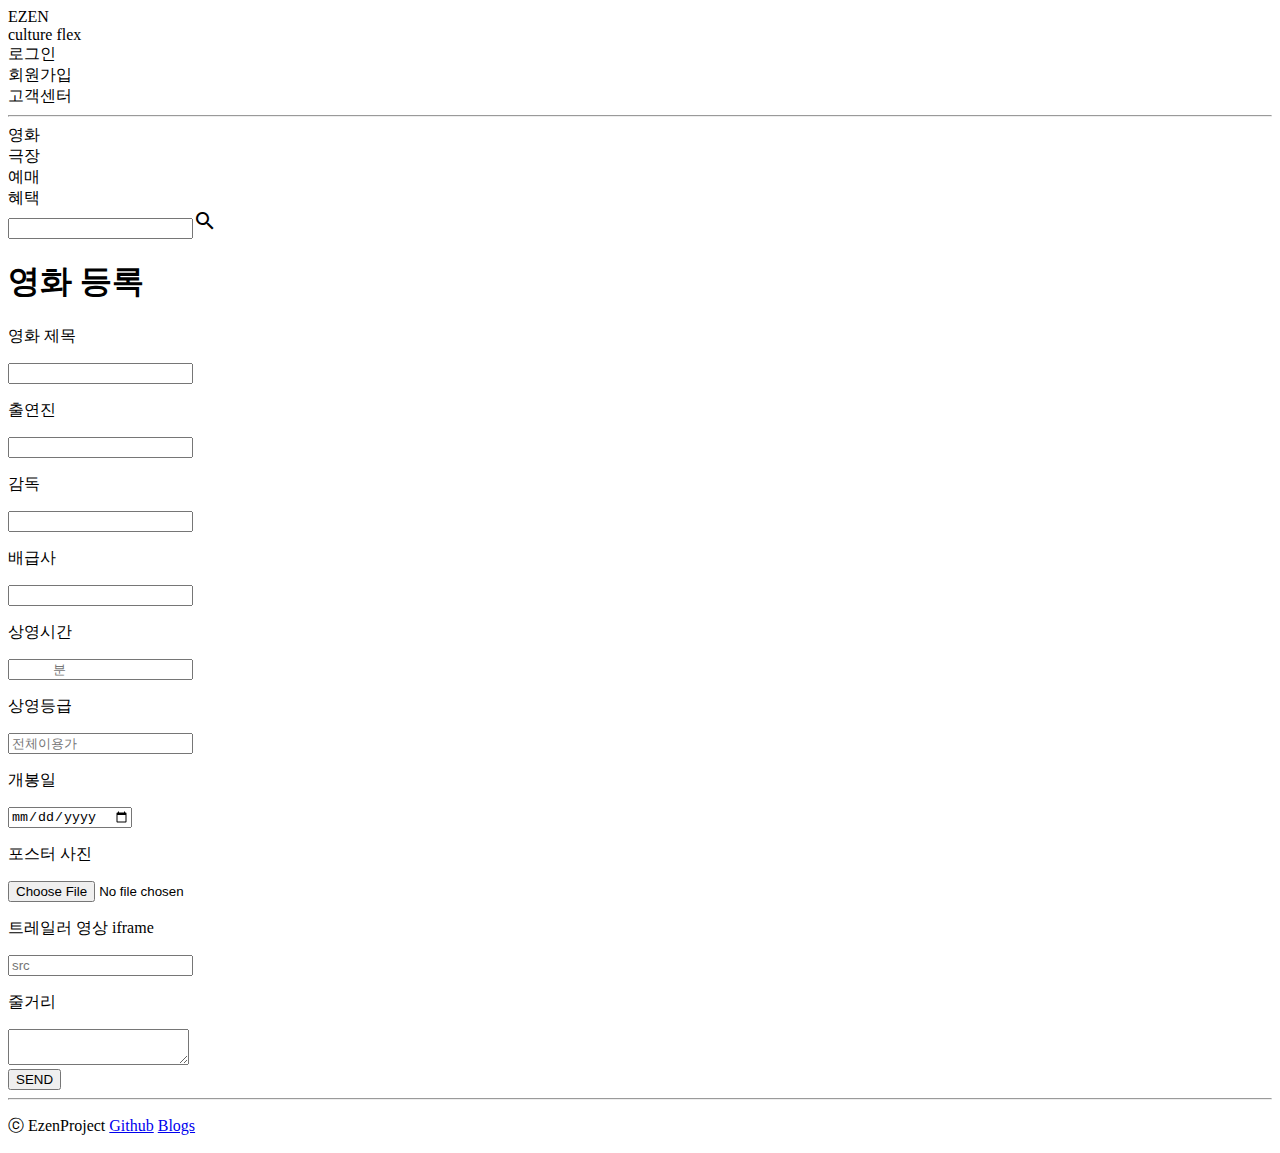
==== UI/html/create.html @ 972c9a5e "영화 등록 html" ====
<!DOCTYPE html>
<html>

<head>
    <meta charset="UTF-8">
    <title>Document</title>
    <!-- my CSS -->
    <link href="/css/style.css" rel="stylesheet">

    <!--google font-->
    <link rel="preconnect" href="https://fonts.googleapis.com">
    <link rel="preconnect" href="https://fonts.gstatic.com" crossorigin>
    <link href="https://fonts.googleapis.com/css2?family=Black+Han+Sans&family=Gowun+Dodum&family=Do+Hyeon&family=Rowdies:wght@300;400;700&display=swap" rel="stylesheet">
    <!--google icons-->
    <link href="https://fonts.googleapis.com/icon?family=Material+Icons+Outlined" rel="stylesheet">
    <!-- font awesome -->
    <link href="../fontAwesome/css/all.min.css" rel="stylesheet">
</head>

<body>

    <heaader class="heaader-container">
        <div class="heaader-item heaader-main">EZEN</div>
        <div class="header-sub">culture flex</div>
        <div style="flex-grow:1"></div>
        <div class="heaader-item">로그인</div>
        <div class="heaader-item">회원가입</div>
        <div class="heaader-item">고객센터</div>
    </heaader>
    <hr />
    <nav class="nav-container">
        <div class="nav-item nav-main">영화</div>
        <div class="nav-item">극장</div>
        <div class="nav-item">예매</div>
        <div class="nav-item">혜택</div>

        <input class="nav-search" type="text"><span class="material-icons-outlined">
            search
        </span>
    </nav>

    <div class="form-background">
        <div class="form-white">
            <form name="movie" method="get" action="#">
                <h1>영화 등록</h1>
                <div class="w-100">
                    <p>영화 제목</p>
                    <input class="form-input" type="text">
                </div>
                <div class="w-100">
                    <p>출연진</p>
                    <input class="form-input" type="text">
                </div>

                <div class="w-50">
                    <p>감독</p>
                    <input class="form-input" type="text">
                </div>
                <div class="w-50">
                    <p>배급사</p>
                    <input class="form-input" type="text">
                </div>


                
                <div class="w-50">
                    <p>상영시간</p>
                    <input class="form-input" type="text" placeholder="           분">
                </div>

                <div class="w-50">
                    <p>상영등급</p>
                    <input class="form-input" type="text" placeholder="전체이용가">
                </div>
                

                <div style="clear: both;"></div>

               
               
                <div class="w-100">
                    <p>개봉일</p>
                    <input class="form-input" type="date" >
                </div>

               
                <div class="w-100">
                    <p>포스터 사진</p>
                    <input class="form-input" type="file">
                </div>

               
                <div class="w-100">
                    <p>트레일러 영상 iframe</p>
                    <input class="form-input" type="text" placeholder="src">
                </div>


                <div class="w-100">
                    <p>줄거리</p>
                    <textarea class="form-input form-long"></textarea>
                </div>
                <div>

                    <div class="w-100">
                        <button class="send-button">SEND</button>
                    </div>
                </div>
            </form>
        </div>
    </div>


    <footer class="container footer-container">
        <hr>
        <p> ⓒ EzenProject
            <a href="#">Github</a>
            <a href="#">Blogs</a>
        </p>

    </footer>

    <script src="/javaScript/jquery-3.6.0.min.js"> </script>
    <script src="/javaScript/main.js"> </script>
</body></html>
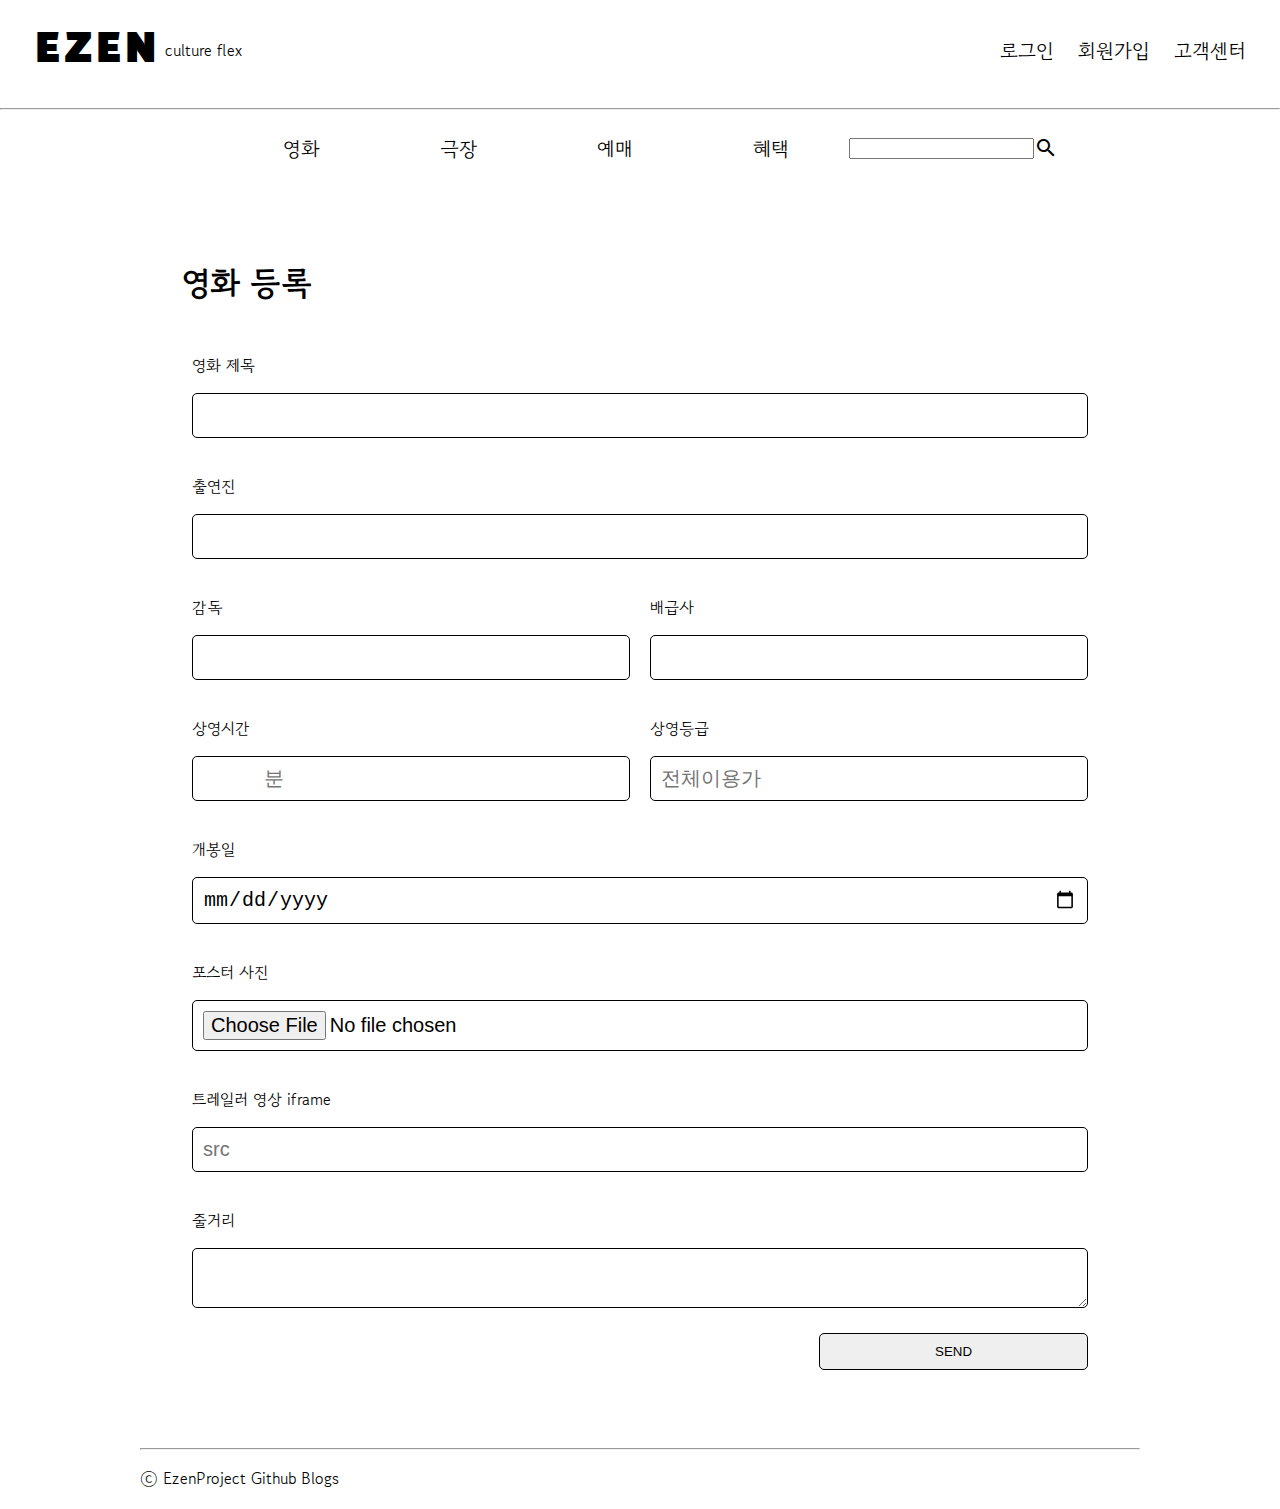
==== commit c764bb1c: "css, js 연동(수정)" ====
--- a/UI/html/create.html
+++ b/UI/html/create.html
@@ -4,13 +4,15 @@
 <head>
     <meta charset="UTF-8">
     <title>Document</title>
+    
     <!-- my CSS -->
-    <link href="/css/style.css" rel="stylesheet">
+    <link href="../css/style.css" rel="stylesheet">
 
     <!--google font-->
     <link rel="preconnect" href="https://fonts.googleapis.com">
     <link rel="preconnect" href="https://fonts.gstatic.com" crossorigin>
     <link href="https://fonts.googleapis.com/css2?family=Black+Han+Sans&family=Gowun+Dodum&family=Do+Hyeon&family=Rowdies:wght@300;400;700&display=swap" rel="stylesheet">
+    
     <!--google icons-->
     <link href="https://fonts.googleapis.com/icon?family=Material+Icons+Outlined" rel="stylesheet">
     <!-- font awesome -->
@@ -120,6 +122,6 @@
 
     </footer>
 
-    <script src="/javaScript/jquery-3.6.0.min.js"> </script>
-    <script src="/javaScript/main.js"> </script>
+    <script src="../javaScript/jquery-3.6.0.min.js"> </script>
+    <script src="../javaScript/main.js"> </script>
 </body></html>
--- a/UI/css/style.css
+++ b/UI/css/style.css
@@ -0,0 +1,212 @@
+body {
+    margin: 0px;
+    font-family: 'Gowun Dodum', sans-serif;
+    /*    font-family: 'Rowdies', cursive;*/
+    box-sizing: border-box;
+}
+
+div,
+input,
+textarea {
+    box-sizing: border-box;
+}
+a{
+    text-decoration: none;
+    color: black;
+}
+.container {
+    display: block;
+    margin-left: auto;
+    margin-right: auto;
+    width: 1000px;
+}
+
+.heaader-container {
+    display: flex;
+    height: 80px;
+    align-items: center;
+    padding: 10px;
+}
+
+.heaader-main {
+    margin-left: 25px;
+    font-size: 40px !important;
+    letter-spacing: 4px;
+    font-family: 'Black Han Sans', sans-serif;
+}
+
+.header-sub {
+    margin-left: -20px;
+}
+
+.heaader-item {
+    margin-right: 25px;
+    font-size: 20px;
+    cursor: pointer;    
+}
+
+.nav-container {
+    display: flex;
+    height: 40px;
+    align-items: center;
+    padding: 10px;
+    justify-content: center;
+
+}
+
+.nav-main {
+/*    margin-left: 800px;*/
+    
+}
+
+.nav-item {
+    margin: 60px;
+    font-size: 20px;
+    cursor: pointer;
+}
+
+/*
+.nav-search {
+    float:right;
+    padding: 5px;
+    margin-right: 10px;
+}
+*/
+
+.main-background {
+    width: 100%;
+    height: 500px;
+    background-image: url(../img/background2.png);
+    background-size: 100%;
+    background-repeat: no-repeat;
+    background-size: contain;
+    background-size: cover;
+    background-position: center;
+    padding: 1px;
+    position: relative;
+}
+
+.main-title {
+    color: white;
+    font-size: 60px;
+    margin-top: 100px;
+    text-align: center;
+    letter-spacing: 4px;
+/*    font-family: 'Rowdies', cursive;*/
+/*        font-family: 'Black Han Sans', sans-serif;*/
+}
+
+.para-title {
+    color: white;
+    font-size: 20px;
+    letter-spacing: 7px;
+/*    font-weight: 600;*/
+    text-align: center;
+}
+
+/*
+.article-btn {
+    padding: 15px;
+    background: white;
+    border: none;
+    border-radius: 30px;
+    position: absolute;
+    left: 0;
+    right: 0;
+    margin: auto;
+    width: 100px;
+}
+*/
+
+.article-container {
+    width: 1000px;
+    margin-top: 40px;
+    font-size: 30px;
+    margin-bottom: 500px;
+}
+
+
+.article-title{
+    margin-left: 30px;
+}
+.article-btn {
+    margin-left: 20px;
+}
+.article-card{
+    text-align: center;
+    margin-top: 20px;
+}
+.article-card-each{
+    width: 20%;
+    float: left;
+}
+.article-img{
+    width: 80%;
+    border-radius: 10px;
+}
+.article-content{
+    margin: -20px;
+}
+.article-time{
+    margin: -30px;
+    font-size: 20px;
+}
+
+
+.article-2-img{
+    float: left;
+    width: 50%;
+    margin-top: 20px;
+    margin-left: 20px;
+}
+.article-2-table{
+    
+}
+
+
+
+.form-background {
+/*    background-color: black;*/
+    padding: 30px;
+}
+
+.form-white {
+    background-color: white;
+    padding: 30px;
+    width: 80%;
+/*    max-width: 600px;*/
+    margin: auto;
+}
+
+.form-input {
+    width: 100%;
+    padding: 10px;
+    font-size: 20px;
+    border: 1px solid black;
+    border-radius: 5px;
+}
+
+.w-50 {
+    width: 50%;
+    float: left;
+    padding: 10px;
+}
+
+.w-100 {
+    width: 100%;
+    padding: 10px;
+}
+
+.form-long {
+    height: 50%;
+    font-size: 17px;
+}
+
+.send-button {
+    width: 30%;
+    padding: 10px;
+    display: block;
+    margin-left: auto;
+    border: 1px solid black;
+    border-radius: 5px;
+}
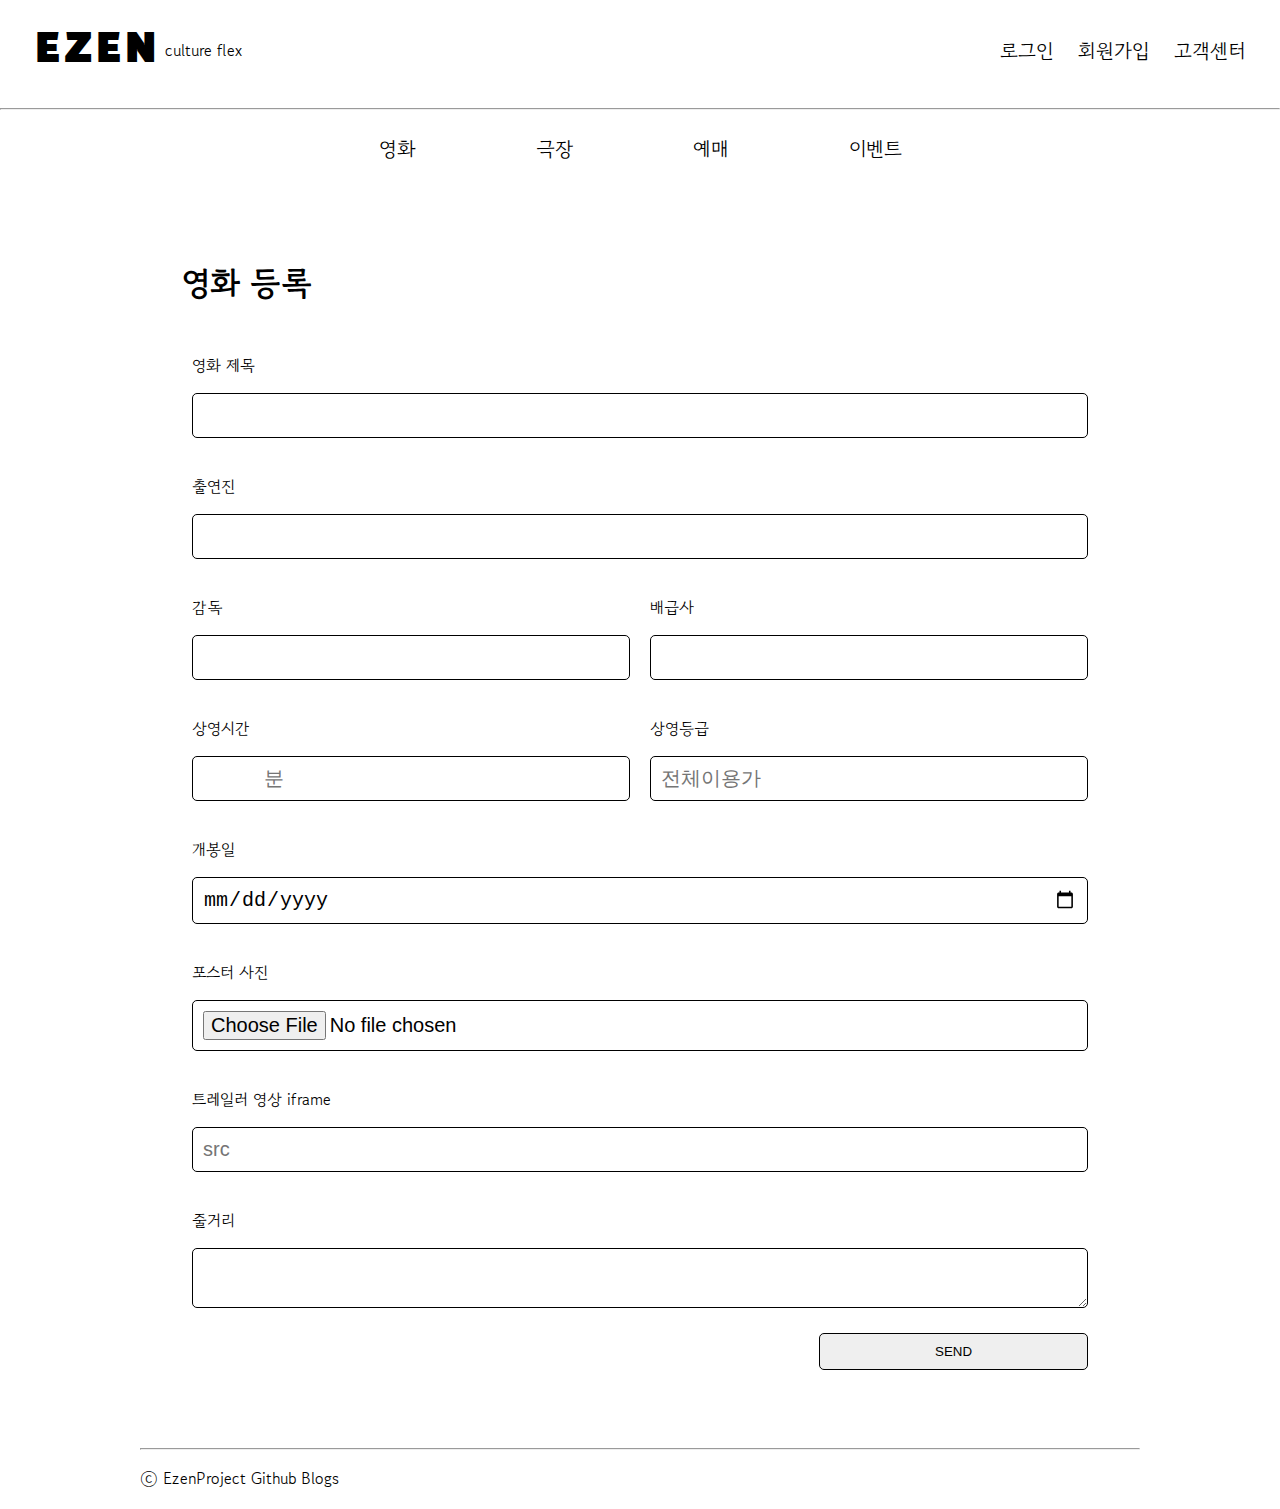
==== commit 800af1a6: "ui 수정" ====
--- a/UI/html/create.html
+++ b/UI/html/create.html
@@ -34,11 +34,7 @@
         <div class="nav-item nav-main">영화</div>
         <div class="nav-item">극장</div>
         <div class="nav-item">예매</div>
-        <div class="nav-item">혜택</div>
-
-        <input class="nav-search" type="text"><span class="material-icons-outlined">
-            search
-        </span>
+        <div class="nav-item">이벤트</div>
     </nav>
 
     <div class="form-background">
--- a/UI/css/style.css
+++ b/UI/css/style.css
@@ -159,8 +159,19 @@
     margin-top: 20px;
     margin-left: 20px;
 }
-.article-2-table{
-    
+
+.float-l {
+    font-size: 20px;
+    float: left;
+}
+.w-40-r {
+    font-size: 20px;
+    float: right;
+}
+
+.img-style{
+    width:80%; 
+    border-radius: 20px;
 }
 
 
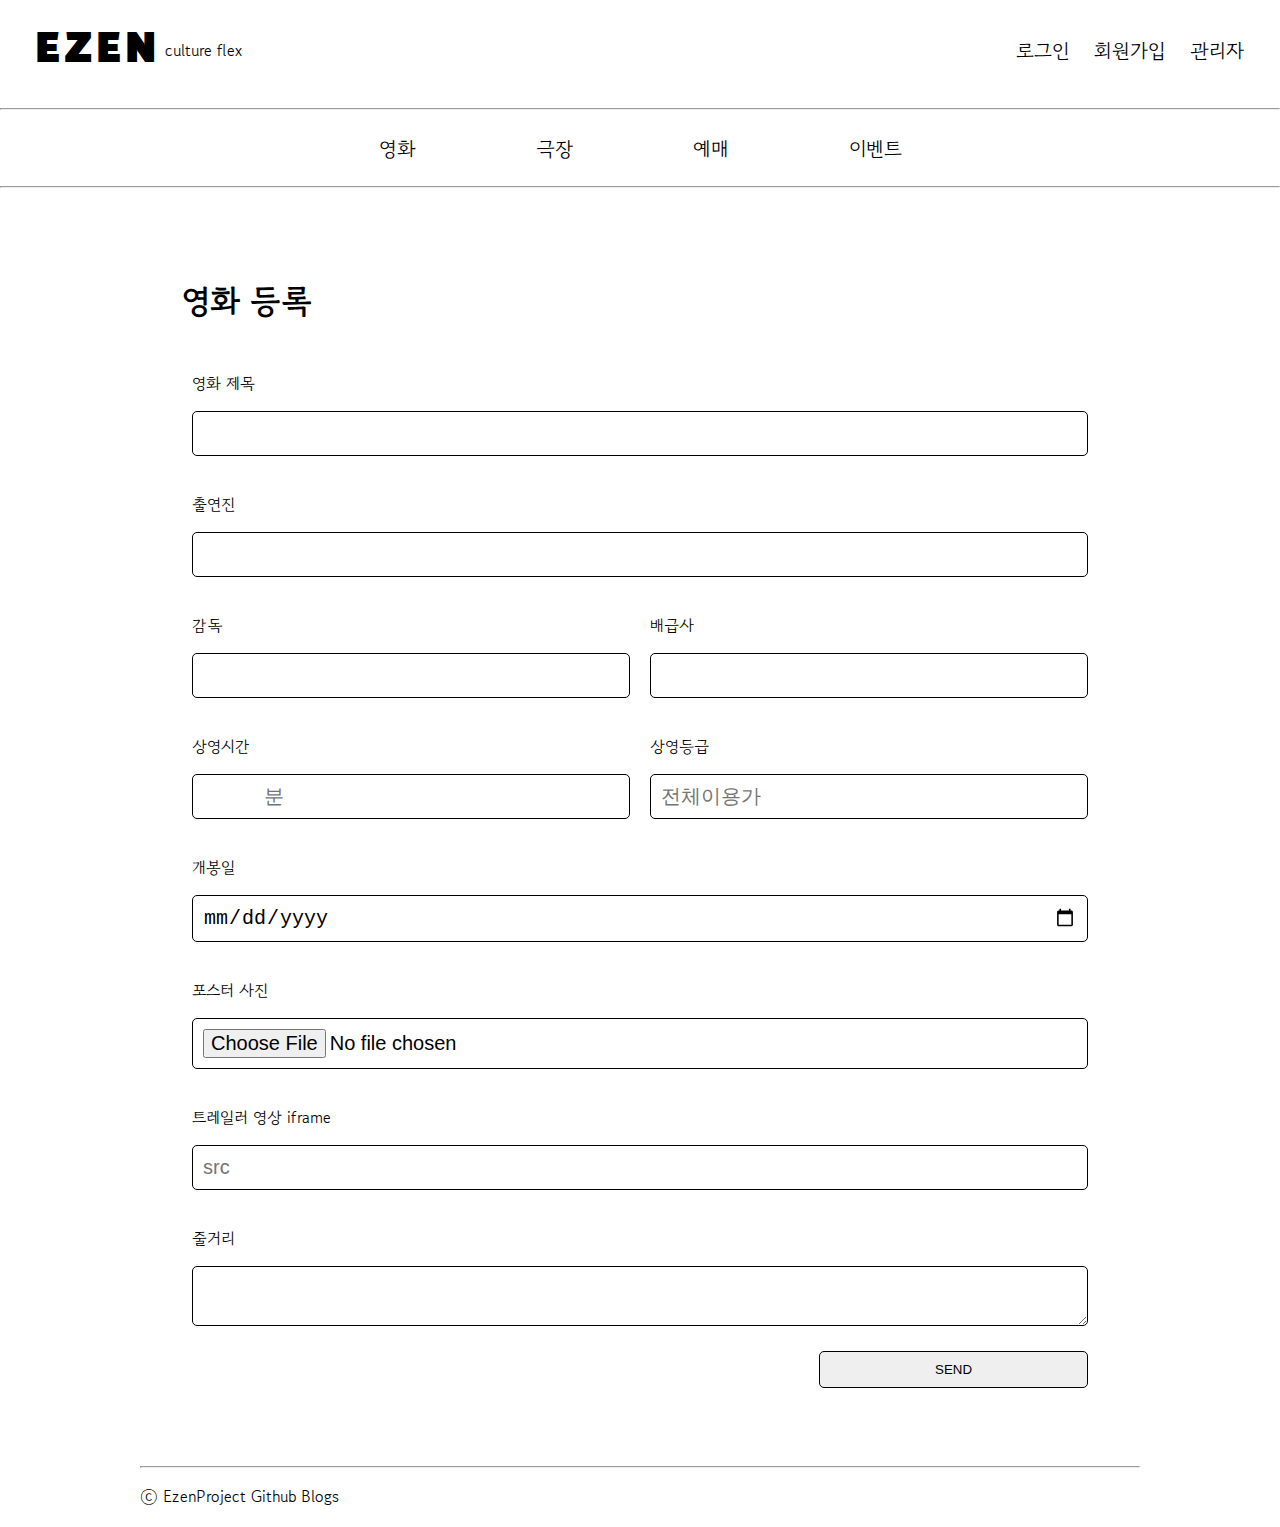
==== commit 77d9f2f1: "링크 수정, header-nav-footer 추가" ====
--- a/UI/html/create.html
+++ b/UI/html/create.html
@@ -22,12 +22,12 @@
 <body>
 
     <heaader class="heaader-container">
-        <div class="heaader-item heaader-main">EZEN</div>
+        <div class="heaader-item heaader-main"><a href="index.html">EZEN</a></div>
         <div class="header-sub">culture flex</div>
         <div style="flex-grow:1"></div>
-        <div class="heaader-item">로그인</div>
-        <div class="heaader-item">회원가입</div>
-        <div class="heaader-item">고객센터</div>
+        <div class="heaader-item"><a href="login.html"> 로그인</a></div>
+        <div class="heaader-item"><a href="signup.html">회원가입</a></div>
+        <div class="heaader-item"><a href="create.html">관리자</a></div>
     </heaader>
     <hr />
     <nav class="nav-container">
@@ -36,7 +36,8 @@
         <div class="nav-item">예매</div>
         <div class="nav-item">이벤트</div>
     </nav>
-
+    <hr />
+    
     <div class="form-background">
         <div class="form-white">
             <form name="movie" method="get" action="#">
--- a/UI/css/style.css
+++ b/UI/css/style.css
@@ -1,7 +1,6 @@
 body {
     margin: 0px;
     font-family: 'Gowun Dodum', sans-serif;
-    /*    font-family: 'Rowdies', cursive;*/
     box-sizing: border-box;
 }
 
@@ -79,7 +78,6 @@
     background-image: url(../img/background2.png);
     background-size: 100%;
     background-repeat: no-repeat;
-    background-size: contain;
     background-size: cover;
     background-position: center;
     padding: 1px;
@@ -185,7 +183,6 @@
     background-color: white;
     padding: 30px;
     width: 80%;
-/*    max-width: 600px;*/
     margin: auto;
 }
 
@@ -221,3 +218,51 @@
     border: 1px solid black;
     border-radius: 5px;
 }
+
+
+/*login*/
+.login-form {
+    margin-bottom: 100px;
+}
+
+.login-form h1 {
+    font-size: 32px;
+    color: #000;
+    text-align: center;
+    margin-bottom: 60px;
+}
+
+.input-area {
+        display: block;
+    margin-left: auto;
+    margin-right: auto;
+    
+}
+.input-area:first-child{
+    margin-top: 0;
+}
+.input-area input {
+    width: 100%;
+    padding: 20px 10px 10px;
+    background-color: transparent;
+    border: none;
+    border-bottom: 1px solid grey;
+    font-size: 18px;
+    color: black;
+    /* outline: none; */
+}
+
+.btn-area {
+    margin-top: 30px;
+}
+.btn-area button {
+    width: 100%;
+    height: 50px;
+    background: #153243;
+    background: black;
+    color: white;
+    border-radius: 25px;
+    border: none;
+    font-size: 20px;
+    cursor: pointer;
+}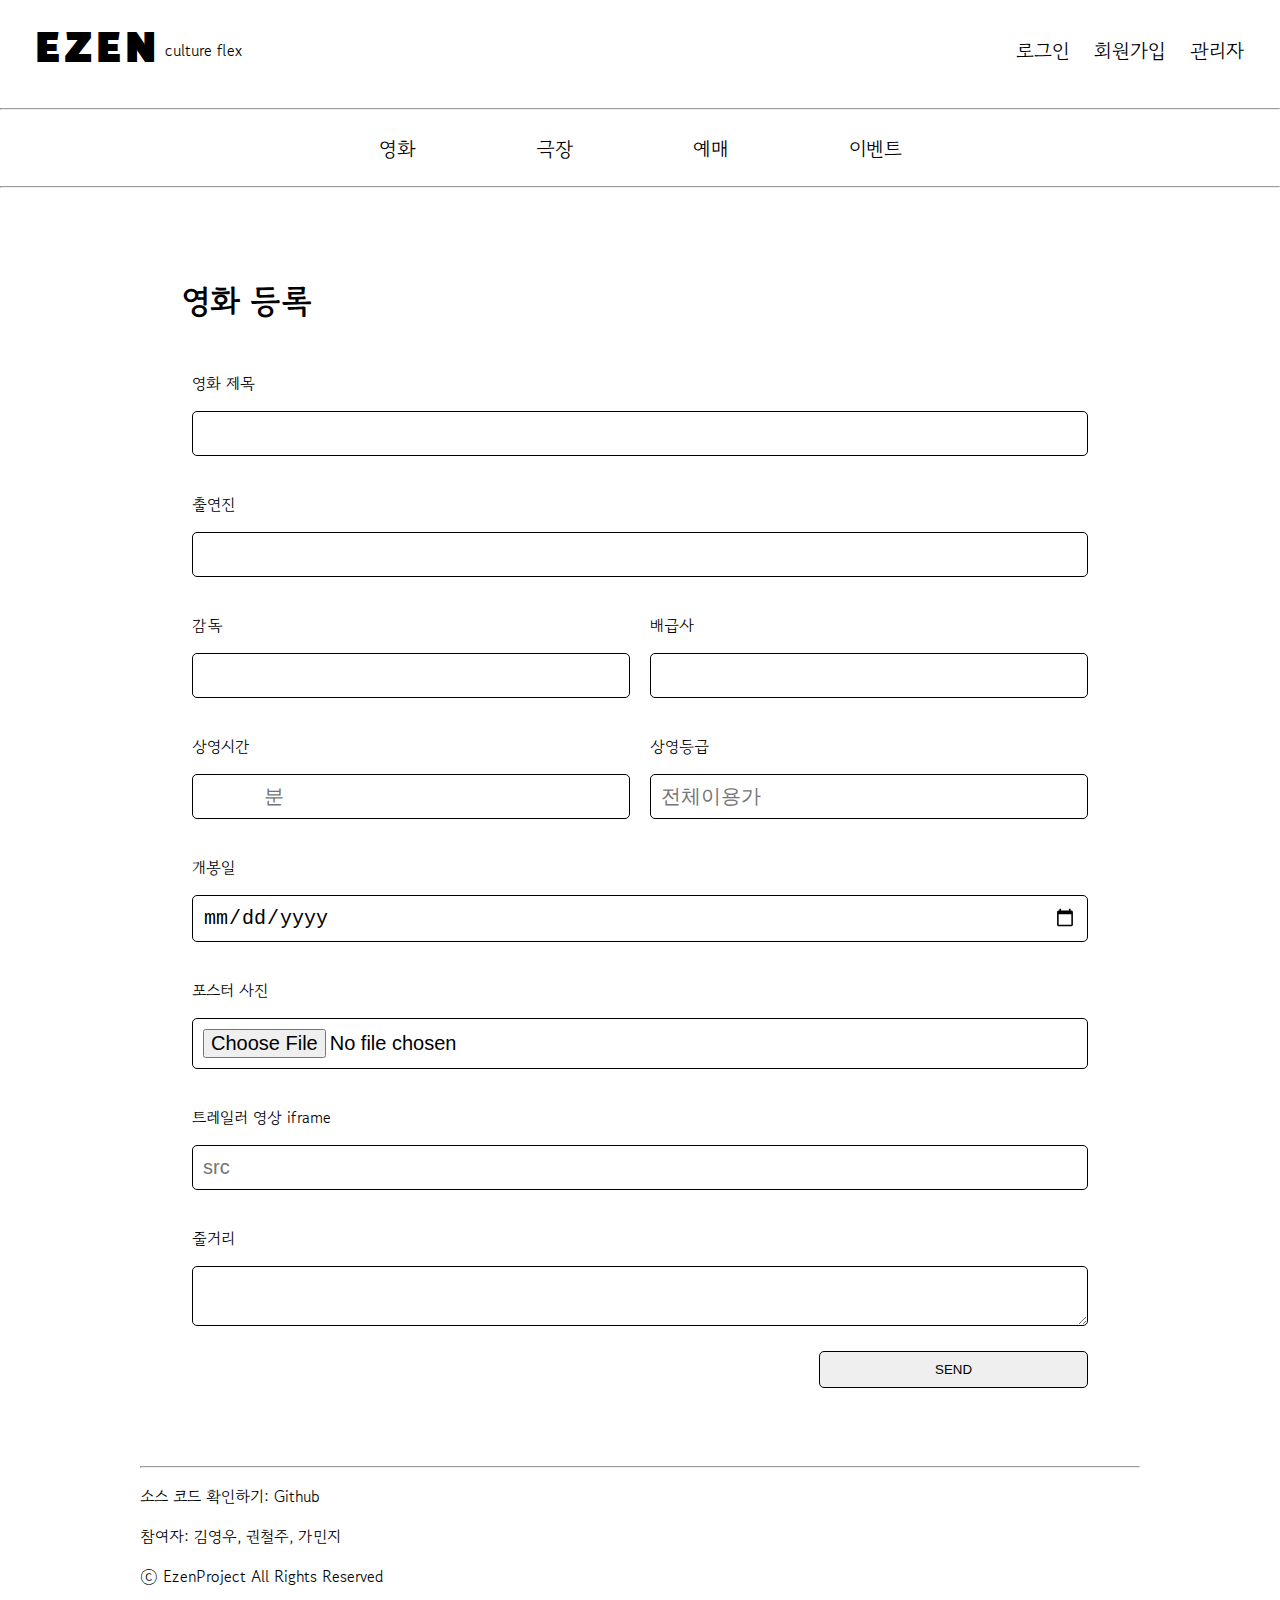
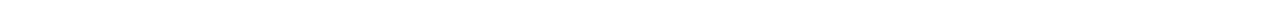
==== commit 17f85a52: "영화상세 수정" ====
--- a/UI/html/create.html
+++ b/UI/html/create.html
@@ -112,11 +112,14 @@
 
     <footer class="container footer-container">
         <hr>
-        <p> ⓒ EzenProject
-            <a href="#">Github</a>
-            <a href="#">Blogs</a>
+        <p>
+            소스 코드 확인하기: <a href="#">Github</a>
         </p>
-
+        <p>
+        참여자: 김영우, 권철주, 가민지
+        </p>
+        <p> ⓒ EzenProject All Rights Reserved
+        </p>
     </footer>
 
     <script src="../javaScript/jquery-3.6.0.min.js"> </script>
--- a/UI/css/style.css
+++ b/UI/css/style.css
@@ -265,4 +265,47 @@
     border: none;
     font-size: 20px;
     cursor: pointer;
+}
+.detail-body {
+    margin-top: 25px;
+}
+.info-box {
+    /* border: 1px solid #ccc; 지울거임 */
+    width: 40%;
+/*    max-width: 375px;*/
+    height: 800px;
+    padding: 25px;
+    float: left;
+}
+.info-box img {
+    width: 70%;
+}
+.video-box {
+    /* border: 1px solid #ccc; 지울거임 */
+    width: 60%;
+/*    max-width: 1100px;*/
+/*    height: 800px;*/
+    padding: 25px;
+    float: right;
+}
+.video-box video{
+    width: 900px;
+    height: 500px;
+}
+.detail-end {
+    padding: 15px;
+    clear: both;
+}
+.ticketing-btn input{
+    width: 25%;
+    border-radius: 25px;
+    padding: 8px;
+    border: none;
+    background-color: grey;
+    cursor: pointer;
+}
+.video{
+    width: 20%;
+    max-width: 600px;
+    margin-top: -80px;
 }